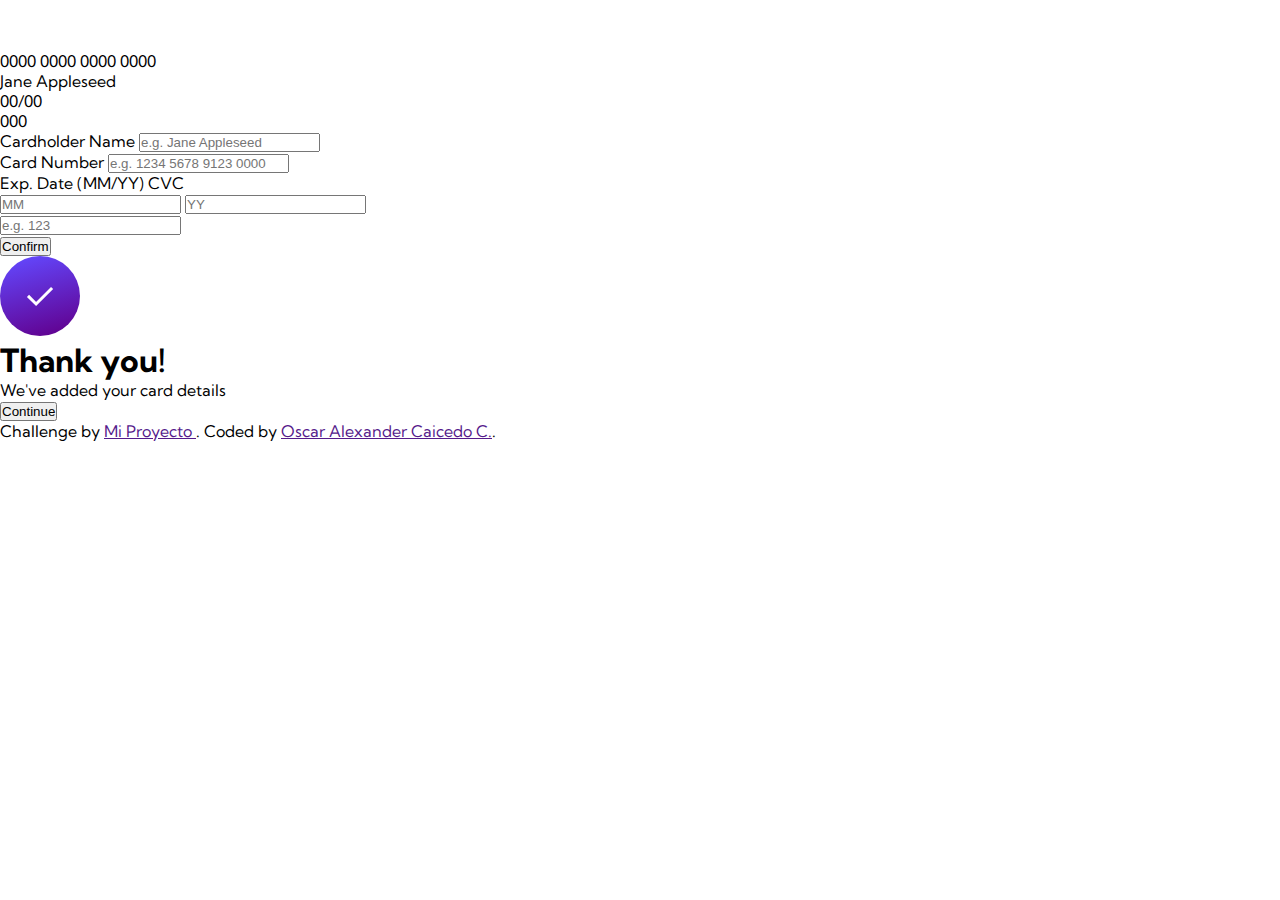
==== pasareladepago/pasarela.html @ 8edfd566 "pasarela de pago" ====
<!DOCTYPE html>
<html lang="en">
<head>
    <meta charset="UTF-8">
    <meta http-equiv="X-UA-Compatible" content="IE=edge">
    <meta name="viewport" content="width=device-width, initial-scale=1.0">
    <title>Document</title>
    <link rel="stylesheet" href="../main.css">
</head>
<body class="body-pasarela">

  <main class="main-container-pasarela">
    <section class="main-container__background-section">
      <div class="card">
        <img class="card__logo" src="./images/card-logo.svg" alt="logo">
        <p class="card__number">0000 0000 0000 0000</p>
        <div class="card__details">
          <p class="card__details-name">Jane Appleseed</p>
          <p><span class="card__month" >00</span>/<span class="card__year">00</span></p>
        </div>
      </div>

      <div class="card-back">
        <p class="card-back__cvc">000</p>
      </div>
    </section>

    
        <section class="main-container__form-section">
          <form class="form" action="">
            <label class="form__label" for="cardholder">Cardholder Name</label>
            <input class="form__input" type="text" name="cardholder" id="cardholder" placeholder="e.g. Jane Appleseed">
            <div class="form__cardholder--error error"></div>
    
            <label class="form__label" for="cardNumber">Card Number</label>
            <input class="form__input" type="text" name="cardNumber" id="cardNumber" maxlength="19" placeholder="e.g. 1234 5678 9123 0000">
            <div class="form__inputnumber--error error"></div>
    
            <div class="form__date-cvc"><!-- grid -->
              <!-- 1 -->
              <label class="form__label" for="cardMonth">Exp. Date (MM/YY)</label>
              <!-- 2 -->
              <label class="form__label" for="cardCvc">CVC</label>
              <!-- 3 -->
              <div class="form__date">
                <input class="form__input" type="text" maxlength="2" name="cardMonth" id="cardMonth" placeholder="MM">
                <input class="form__input" type="text" maxlength="2" name="cardYear" id="cardYear" placeholder="YY">
              </div>
              <!-- 4 -->
              <input class="form__input" type="text" maxlength="3" name="cardCvc" id="cardCvc" placeholder="e.g. 123">
              <!-- 5 -->
              <div class="form__errors-container">
                <div class="form__input-mm--error error"></div>
                <div class="form__input-yy--error error"></div>
              </div>
              <!-- 6 -->
              <div class="form__input-cvc--error error"></div>
            </div>
            <input class="form__submit" type="submit" value="Confirm">
          </form>
    
          <!-- Completed state start -->
    
          <section class="thanks-section">
            <img class="thanks-section__img" src="./images/icon-complete.svg" alt="complete icon">
            <h1 class="thanks-section__title">Thank you!</h1>
            <p class="thanks-section__text">We've added your card details</p>
            <button class="thanks-section__button">Continue</button>
          </section>
    
        </section>
      </main>
     
      
      
      <div class="attribution-pasarela">
        Challenge by <a href="" target="_blank">Mi Proyecto </a>. 
        Coded by <a href="" target="_blank" >Oscar Alexander Caicedo C.</a>.
      </div>
    
      <script src=""></script>


</body>
</html>
---- main.css ----
@import url("https://fonts.googleapis.com/css2?family=Kumbh+Sans:wght@400;700&display=swap");
* {
  margin: 0;
  padding: 0;
  box-sizing: border-box;
}
* .attribution {
  text-align: center;
}

body {
  font-family: "Kumbh Sans", sans-serif;
}

.header {
  display: flex;
  align-items: center;
  justify-content: space-between;
  height: 68px;
  padding: 0 24px;
}
@media (min-width: 1115px) {
  .header {
    height: 112px;
    border-bottom: 1px solid hsl(220deg, 14%, 75%);
  }
}
.header__navigation {
  width: 175px;
  height: 100%;
  display: flex;
  align-items: center;
  justify-content: space-between;
}
@media (min-width: 1115px) {
  .header__navigation {
    width: 590px;
  }
}
.header__menu:hover {
  cursor: pointer;
}
@media (min-width: 1115px) {
  .header__menu {
    display: none;
  }
}
.header__cart-avatar {
  display: flex;
  align-items: center;
  justify-content: space-between;
  width: 70px;
}
@media (min-width: 1115px) {
  .header__cart-avatar {
    width: 125px;
  }
}
.header__cart {
  position: relative;
}
.header__cart--notification {
  display: none;
  background-color: hsl(26deg, 100%, 55%);
  width: 15px;
  height: 12px;
  border-radius: 16px;
  position: absolute;
  top: -2px;
  right: -5px;
  font-size: 0.6em;
  text-align: center;
  color: hsl(0deg, 0%, 100%);
}
.header__cart:hover {
  cursor: pointer;
}
.header__avatar {
  width: 24px;
}
@media (min-width: 1115px) {
  .header__avatar {
    width: 48px;
  }
}
.header__avatar:hover {
  cursor: pointer;
  border: 2px solid hsl(26deg, 100%, 55%);
  border-radius: 50%;
}

.navbar {
  display: none;
  width: 400px;
}
.navbar__items {
  list-style: none;
  display: flex;
  justify-content: space-between;
}
.navbar__link {
  text-decoration: none;
  color: hsl(219deg, 9%, 45%);
  display: block;
  height: 112px;
  padding-top: 42px;
}
.navbar__link:hover {
  border-bottom: 4px solid hsl(26deg, 100%, 55%);
}
@media (min-width: 1115px) {
  .navbar {
    display: block;
  }
}

.modal-navbar {
  background-color: hsl(0deg, 0%, 100%);
  width: 250px;
  height: 100vh;
  padding: 28px 24px;
}
.modal-navbar__background {
  background-color: hsla(0deg, 2%, 38%, 0.356);
  position: absolute;
  top: 0;
  left: 0;
  width: 100%;
  height: 100%;
  z-index: 1;
  overflow: hidden;
}
.modal-navbar__items {
  display: flex;
  flex-direction: column;
  justify-content: space-between;
  height: 200px;
  list-style: none;
  margin-top: 50px;
}
.modal-navbar__link {
  text-decoration: none;
  color: hsl(220deg, 13%, 13%);
  font-weight: 700;
  font-size: 1.1em;
}
.modal-navbar__close-icon:hover {
  cursor: pointer;
}

.gallery__image-container {
  height: 300px;
  width: 100%;
  background-image: url("../ecommerce-product-page-main/images/image-product-1.jpg");
  background-position-y: -35px;
  background-size: cover;
}
.gallery__previus {
  background-color: hsl(0deg, 0%, 100%);
  width: 40px;
  height: 40px;
  padding: 12px;
  border-radius: 50%;
  position: absolute;
  top: 170px;
  left: 15px;
}
.gallery__previus:hover {
  cursor: pointer;
}
@media (min-width: 1115px) {
  .gallery__previus {
    display: none;
  }
}
.gallery__next {
  background-color: hsl(0deg, 0%, 100%);
  width: 40px;
  height: 40px;
  padding: 12px;
  border-radius: 50%;
  position: absolute;
  top: 170px;
  left: 320px;
}
.gallery__next:hover {
  cursor: pointer;
}
@media (min-width: 1115px) {
  .gallery__next {
    display: none;
  }
}
.gallery__thumnails {
  display: none;
}
@media (min-width: 1115px) {
  .gallery__thumnails {
    display: flex;
    justify-content: space-between;
  }
}
.gallery__thumnail {
  width: 90px;
  border-radius: 16px;
}
.gallery__thumnail:hover {
  cursor: pointer;
  border: 2px solid hsl(26deg, 100%, 55%);
}
@media (min-width: 1115px) {
  .gallery {
    width: 446px;
    cursor: pointer;
  }
  .gallery__image-container {
    background-position-y: 0;
    border-radius: 16px;
    height: 446px;
    margin-bottom: 32px;
  }
}

.details {
  padding: 24px;
}
.details__company {
  color: hsl(26deg, 100%, 55%);
  text-transform: uppercase;
  font-size: 0.8em;
  letter-spacing: 1px;
  margin-bottom: 12px;
}
.details__title {
  font-size: 1.7em;
  margin-bottom: 16px;
}
.details__description {
  font-size: 0.94em;
  color: hsl(219deg, 9%, 45%);
  line-height: 24px;
  margin-bottom: 24px;
}
.details__prices {
  display: flex;
  justify-content: space-between;
  margin-bottom: 24px;
  align-items: center;
}
.details__now {
  font-size: 1.8em;
  font-weight: 700;
  display: flex;
  align-items: center;
  gap: 18px;
}
.details__discount {
  font-size: 0.5em;
  background-color: hsl(25deg, 100%, 94%);
  color: hsl(26deg, 100%, 55%);
  padding: 4px;
  border: 4px;
}
.details__before {
  font-weight: 700;
  color: hsl(219deg, 9%, 45%);
  text-decoration: line-through;
}
.details__button {
  background-color: hsl(26deg, 100%, 55%);
  width: 100%;
  height: 57px;
  border-radius: 8px;
  border: none;
  color: hsl(0deg, 0%, 100%);
  font-size: 0.9em;
  font-weight: 700;
  display: flex;
  align-items: center;
  justify-content: center;
  gap: 16px;
}
.details__button:hover {
  cursor: pointer;
  opacity: 0.6;
}
@media (min-width: 1115px) {
  .details {
    width: 446px;
    padding-top: 60px;
  }
  .details__title {
    font-size: 2.7em;
    margin-bottom: 48px;
  }
  .details__description {
    font-size: 0.9em;
    margin-bottom: 37px;
  }
  .details__prices {
    flex-direction: column;
    align-items: flex-start;
  }
  .details__product-quantity {
    display: flex;
    gap: 32px;
  }
}

.input {
  height: 57px;
  display: flex;
  justify-content: space-between;
  background-color: hsl(223deg, 64%, 98%);
}
.input__minus {
  width: 25px;
  height: 100%;
  padding: 24px 5px;
}
.input__minus:hover {
  cursor: pointer;
}
.input__number {
  width: 100%;
  border: none;
  background-color: hsl(223deg, 64%, 98%);
  font-size: 1.2em;
  font-weight: 700;
  font-family: "Kumbh Sans", sans-serif;
  text-align: center;
  outline: none;
}
.input__plus {
  width: 25px;
  height: 100%;
  padding: 19px 3px;
}
.input__plus:hover {
  cursor: pointer;
}

.cart-modal {
  display: none;
  width: 360px;
  height: 260px;
  border-radius: 8px;
  box-shadow: 3px 3px 10px;
  position: absolute;
  top: 75px;
  right: 6px;
  background-color: hsl(0deg, 0%, 100%);
}
.cart-modal__title {
  font-weight: 700;
  padding: 24px;
  border-bottom: 1px solid hsl(220deg, 14%, 75%);
}
.cart-modal__chekout-container {
  padding: 24px;
}
.cart-modal__details-container {
  display: flex;
  align-items: center;
  justify-content: space-between;
  margin-bottom: 24px;
  color: hsl(219deg, 9%, 45%);
}
.cart-modal__image {
  width: 50px;
  border-radius: 4px;
}
.cart-modal__price span {
  color: hsla(0deg, 2%, 38%, 0.356);
  font-weight: 700;
}
.cart-modal__delete:hover {
  cursor: pointer;
}
.cart-modal__chekount {
  background-color: hsl(26deg, 100%, 55%);
  width: 100%;
  height: 57px;
  border-radius: 8px;
  border: none;
  color: hsl(0deg, 0%, 100%);
  font-size: 0.9em;
  font-weight: 700;
  display: flex;
  align-items: center;
  justify-content: center;
  gap: 16px;
}
.cart-modal__chekount:hover {
  cursor: pointer;
  opacity: 0.6;
}

.modal-gallery {
  width: 550px;
}
.modal-gallery__background {
  background-color: hsla(0deg, 2%, 38%, 0.356);
  position: absolute;
  top: 0;
  left: 0;
  width: 100%;
  height: 100%;
  z-index: 1;
  overflow: hidden;
  display: none;
  place-content: center;
}
.modal-gallery__close-container {
  text-align: right;
  height: 30px;
}
.modal-gallery__close {
  width: 16px;
}
.modal-gallery__close:hover {
  cursor: pointer;
  content: url("../ecommerce-product-page-main/images/icon-close-orange.svg");
}
.modal-gallery__image-container {
  background-image: url("../ecommerce-product-page-main/images/image-product-1.jpg");
  height: 446px;
  background-size: cover;
  border-radius: 16px;
  margin-bottom: 32px;
  position: relative;
}
.modal-gallery__thumnails {
  display: flex;
  justify-content: space-between;
  width: 450px;
  margin: auto;
}
.modal-gallery__thumnail {
  width: 90px;
  border-radius: 16px;
}
.modal-gallery__thumnail:hover {
  cursor: pointer;
  border: 2px solid hsl(26deg, 100%, 55%);
}
.modal-gallery__previus {
  background-color: hsl(0deg, 0%, 100%);
  width: 40px;
  height: 40px;
  padding: 12px;
  border-radius: 50%;
  position: absolute;
  top: 190px;
  left: -15px;
}
.modal-gallery__previus:hover {
  cursor: pointer;
}
@media (min-width: 1115px) {
  .modal-gallery__previus {
    display: block;
  }
}
.modal-gallery__next {
  background-color: hsl(0deg, 0%, 100%);
  width: 40px;
  height: 40px;
  padding: 12px;
  border-radius: 50%;
  position: absolute;
  top: 190px;
  left: 520px;
}
.modal-gallery__next:hover {
  cursor: pointer;
}
@media (min-width: 1115px) {
  .modal-gallery__next {
    display: block;
  }
}

.main-container {
  width: 375px;
  margin: auto;
  position: relative;
}
@media (min-width: 1115px) {
  .main-container {
    width: 1115px;
  }
}

@media (min-width: 1115px) {
  .content {
    display: flex;
    padding: 90px 50px;
    gap: 124px;
  }
}

.show {
  display: block;
}

.cart-empty {
  font-weight: 700;
  color: hsla(0deg, 2%, 38%, 0.356);
  text-align: center;
  margin-top: 30px;
}

/*# sourceMappingURL=main.css.map */
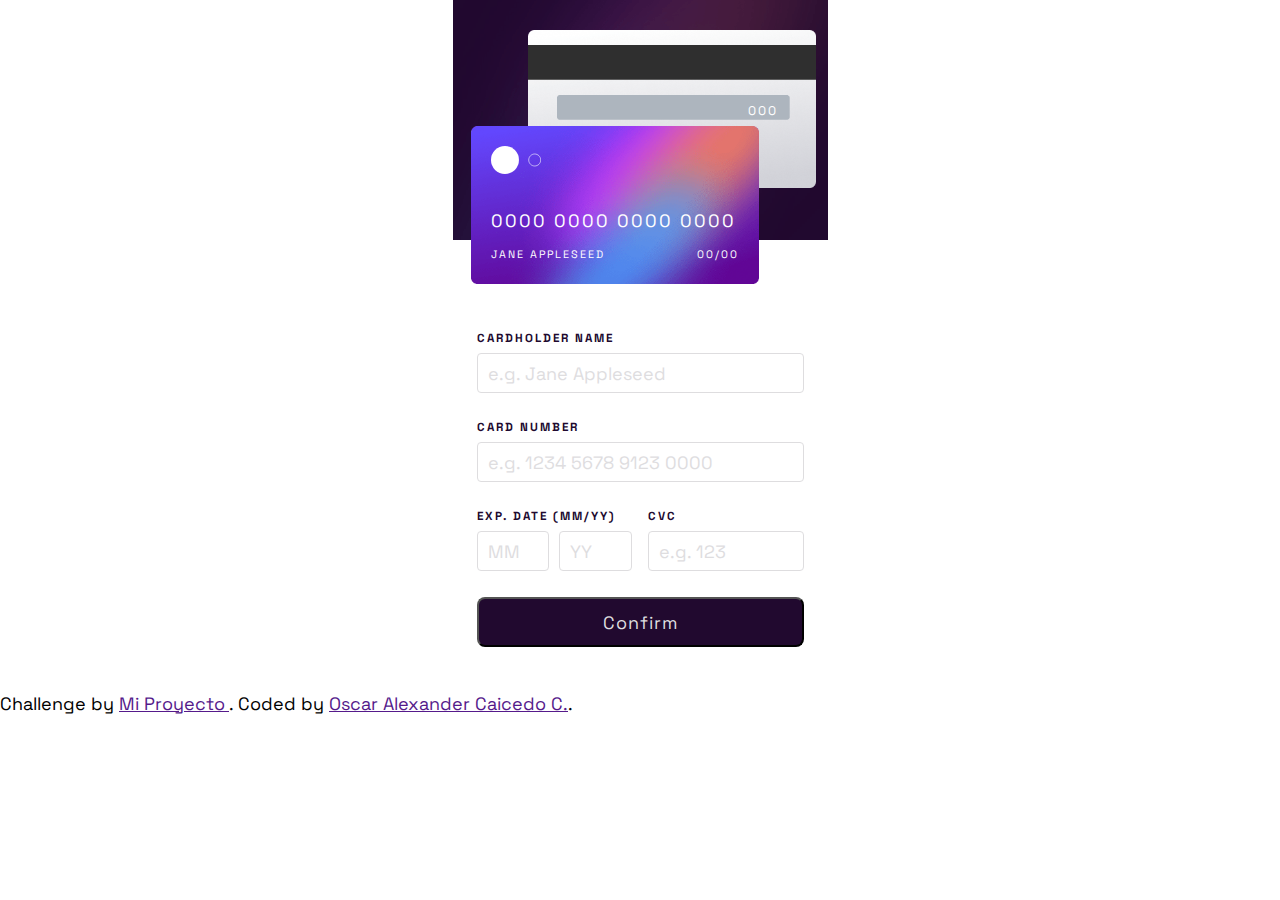
==== commit 5bdfba27: "cambios en mi proyecto" ====
--- a/pasareladepago/pasarela.html
+++ b/pasareladepago/pasarela.html
@@ -1,85 +1,89 @@
 <!DOCTYPE html>
 <html lang="en">
-<head>
+
+  <head>
     <meta charset="UTF-8">
     <meta http-equiv="X-UA-Compatible" content="IE=edge">
     <meta name="viewport" content="width=device-width, initial-scale=1.0">
     <title>Document</title>
     <link rel="stylesheet" href="../main.css">
-</head>
-<body class="body-pasarela">
+   
 
-  <main class="main-container-pasarela">
-    <section class="main-container__background-section">
-      <div class="card">
-        <img class="card__logo" src="./images/card-logo.svg" alt="logo">
-        <p class="card__number">0000 0000 0000 0000</p>
-        <div class="card__details">
-          <p class="card__details-name">Jane Appleseed</p>
-          <p><span class="card__month" >00</span>/<span class="card__year">00</span></p>
+  </head>
+
+  <body class="body-pasarela">
+
+    <main class="main-container-pasarela">
+      <section class="main-container__background-section">
+        <div class="card">
+          <img class="card__logo" src="./images/card-logo.svg" alt="logo">
+          <p class="card__number">0000 0000 0000 0000</p>
+          <div class="card__details">
+            <p class="card__details-name">Jane Appleseed</p>
+            <p><span class="card__month">00</span>/<span class="card__year">00</span></p>
+          </div>
         </div>
-      </div>
 
-      <div class="card-back">
-        <p class="card-back__cvc">000</p>
-      </div>
-    </section>
-
-    
-        <section class="main-container__form-section">
-          <form class="form" action="">
-            <label class="form__label" for="cardholder">Cardholder Name</label>
-            <input class="form__input" type="text" name="cardholder" id="cardholder" placeholder="e.g. Jane Appleseed">
-            <div class="form__cardholder--error error"></div>
-    
-            <label class="form__label" for="cardNumber">Card Number</label>
-            <input class="form__input" type="text" name="cardNumber" id="cardNumber" maxlength="19" placeholder="e.g. 1234 5678 9123 0000">
-            <div class="form__inputnumber--error error"></div>
-    
-            <div class="form__date-cvc"><!-- grid -->
-              <!-- 1 -->
-              <label class="form__label" for="cardMonth">Exp. Date (MM/YY)</label>
-              <!-- 2 -->
-              <label class="form__label" for="cardCvc">CVC</label>
-              <!-- 3 -->
-              <div class="form__date">
-                <input class="form__input" type="text" maxlength="2" name="cardMonth" id="cardMonth" placeholder="MM">
-                <input class="form__input" type="text" maxlength="2" name="cardYear" id="cardYear" placeholder="YY">
-              </div>
-              <!-- 4 -->
-              <input class="form__input" type="text" maxlength="3" name="cardCvc" id="cardCvc" placeholder="e.g. 123">
-              <!-- 5 -->
-              <div class="form__errors-container">
-                <div class="form__input-mm--error error"></div>
-                <div class="form__input-yy--error error"></div>
-              </div>
-              <!-- 6 -->
-              <div class="form__input-cvc--error error"></div>
-            </div>
-            <input class="form__submit" type="submit" value="Confirm">
-          </form>
-    
-          <!-- Completed state start -->
-    
-          <section class="thanks-section">
-            <img class="thanks-section__img" src="./images/icon-complete.svg" alt="complete icon">
-            <h1 class="thanks-section__title">Thank you!</h1>
-            <p class="thanks-section__text">We've added your card details</p>
-            <button class="thanks-section__button">Continue</button>
-          </section>
-    
-        </section>
-      </main>
-     
-      
-      
-      <div class="attribution-pasarela">
-        Challenge by <a href="" target="_blank">Mi Proyecto </a>. 
-        Coded by <a href="" target="_blank" >Oscar Alexander Caicedo C.</a>.
-      </div>
-    
-      <script src=""></script>
+        <div class="card-back">
+          <p class="card-back__cvc">000</p>
+        </div>
+      </section>
 
 
-</body>
+      <section class="main-container__form-section">
+        <form class="form" action="">
+          <label class="form__label" for="cardholder">Cardholder Name</label>
+          <input class="form__input" type="text" name="cardholder" id="cardholder" placeholder="e.g. Jane Appleseed">
+          <div class="form__cardholder--error error"></div>
+
+          <label class="form__label" for="cardNumber">Card Number</label>
+          <input class="form__input" type="text" name="cardNumber" id="cardNumber" maxlength="19"
+            placeholder="e.g. 1234 5678 9123 0000">
+          <div class="form__inputnumber--error error"></div>
+
+          <div class="form__date-cvc">
+            <!-- grid -->
+            <!-- 1 -->
+            <label class="form__label" for="cardMonth">Exp. Date (MM/YY)</label>
+            <!-- 2 -->
+            <label class="form__label" for="cardCvc">CVC</label>
+            <!-- 3 -->
+            <div class="form__date">
+              <input class="form__input" type="text" maxlength="2" name="cardMonth" id="cardMonth" placeholder="MM">
+              <input class="form__input" type="text" maxlength="2" name="cardYear" id="cardYear" placeholder="YY">
+            </div>
+            <!-- 4 -->
+            <input class="form__input" type="text" maxlength="3" name="cardCvc" id="cardCvc" placeholder="e.g. 123">
+            <!-- 5 -->
+            <div class="form__errors-container">
+              <div class="form__input-mm--error error"></div>
+              <div class="form__input-yy--error error"></div>
+            </div>
+            <!-- 6 -->
+            <div class="form__input-cvc--error error"></div>
+          </div>
+          <input class="form__submit" type="submit" value="Confirm">
+        </form>
+
+        <!-- Completed state start -->
+
+        <section class="thanks-section">
+          <img class="thanks-section__img" src="./images/icon-complete.svg" alt="complete icon">
+          <h1 class="thanks-section__title">Thank you!</h1>
+          <p class="thanks-section__text">We've added your card details</p>
+          <button class="thanks-section__button">Continue</button>
+        </section>
+
+      </section>
+    </main>
+
+    <div class="attribution-pasarela">
+      Challenge by <a href="" target="_blank">Mi Proyecto </a>.
+      Coded by <a href="" target="_blank">Oscar Alexander Caicedo C.</a>.
+    </div>
+  
+    <script src="mains.js"></script>
+   
+  </body>
+
 </html>--- a/main.css
+++ b/main.css
@@ -1,4 +1,5 @@
 @import url("https://fonts.googleapis.com/css2?family=Kumbh+Sans:wght@400;700&display=swap");
+@import url("https://fonts.googleapis.com/css2?family=Space+Grotesk:wght@500&display=swap");
 * {
   margin: 0;
   padding: 0;
@@ -6,10 +7,12 @@
 }
 * .attribution {
   text-align: center;
+  background-color: orange;
 }
 
 body {
   font-family: "Kumbh Sans", sans-serif;
+  background-color: antiquewhite;
 }
 
 .header {
@@ -156,7 +159,7 @@
   background-size: cover;
 }
 .gallery__previus {
-  background-color: hsl(0deg, 0%, 100%);
+  background-color: hsl(26deg, 100%, 55%);
   width: 40px;
   height: 40px;
   padding: 12px;
@@ -174,7 +177,7 @@
   }
 }
 .gallery__next {
-  background-color: hsl(0deg, 0%, 100%);
+  background-color: hsl(26deg, 100%, 55%);
   width: 40px;
   height: 40px;
   padding: 12px;
@@ -279,6 +282,7 @@
   align-items: center;
   justify-content: center;
   gap: 16px;
+  text-decoration: none;
 }
 .details__button:hover {
   cursor: pointer;
@@ -390,6 +394,7 @@
   align-items: center;
   justify-content: center;
   gap: 16px;
+  text-decoration: none;
 }
 .cart-modal__chekount:hover {
   cursor: pointer;
@@ -445,7 +450,7 @@
   border: 2px solid hsl(26deg, 100%, 55%);
 }
 .modal-gallery__previus {
-  background-color: hsl(0deg, 0%, 100%);
+  background-color: hsl(26deg, 100%, 55%);
   width: 40px;
   height: 40px;
   padding: 12px;
@@ -463,7 +468,7 @@
   }
 }
 .modal-gallery__next {
-  background-color: hsl(0deg, 0%, 100%);
+  background-color: hsl(26deg, 100%, 55%);
   width: 40px;
   height: 40px;
   padding: 12px;
@@ -481,6 +486,246 @@
   }
 }
 
+* {
+  margin: 0;
+  padding: 0;
+  box-sizing: border-box;
+}
+
+.body-pasarela {
+  background-color: white;
+  font-family: "Space Grotesk", sans-serif;
+  font-size: 18px;
+}
+
+.main-container-pasarela {
+  width: 375px;
+  margin: auto;
+}
+
+.main-container__background-section {
+  background-image: url("/pasareladepago/images/bg-main-mobile.png");
+  background-repeat: no-repeat;
+  height: 240px;
+  position: relative;
+}
+
+.main-container__form-section {
+  padding: 90px 24px 45px;
+}
+
+@media (min-width: 1440px) {
+  .main-container-pasarela {
+    width: 1440px;
+    display: flex;
+  }
+}
+@media (min-width: 1440px) {
+  .main-container__background-section {
+    background-image: url("/pasareladepago/images/bg-main-desktop.png");
+    width: 900px;
+    height: 900px;
+  }
+}
+.card {
+  width: 288px;
+  height: 160px;
+  color: hsl(0deg, 0%, 100%);
+  padding: 20px;
+  background-image: url("/pasareladepago/images/bg-card-front.png");
+  background-repeat: no-repeat;
+  background-size: contain;
+  position: absolute;
+  top: 126px;
+  left: 18px;
+  z-index: 1;
+  letter-spacing: 2px;
+}
+@media (min-width: 1440px) {
+  .card {
+    width: 450px;
+    height: 247px;
+    padding: 38px;
+  }
+}
+@media (min-width: 1440px) {
+  .card {
+    top: 187px;
+    left: 167px;
+  }
+}
+
+.card__logo {
+  width: 50px;
+  margin-bottom: 30px;
+}
+
+.card__number {
+  margin-bottom: 15px;
+}
+
+.card__details {
+  display: flex;
+  font-size: 0.6em;
+  justify-content: space-between;
+  text-transform: uppercase;
+}
+
+@media (min-width: 1440px) {
+  .card__logo {
+    width: 86px;
+    margin-bottom: 55px;
+  }
+  .card__number {
+    font-size: 1.6em;
+    margin-bottom: 25px;
+  }
+  .card__details {
+    font-size: 0.8em;
+  }
+}
+.card-back {
+  width: 288px;
+  height: 160px;
+  color: hsl(0deg, 0%, 100%);
+  padding: 20px;
+  background-image: url("/pasareladepago/images/bg-card-back.png");
+  background-repeat: no-repeat;
+  background-size: contain;
+  position: absolute;
+  top: 30px;
+  left: 75px;
+  letter-spacing: 2px;
+}
+@media (min-width: 1440px) {
+  .card-back {
+    width: 450px;
+    height: 247px;
+    padding: 38px;
+  }
+}
+@media (min-width: 1440px) {
+  .card-back {
+    top: 468px;
+    left: 257px;
+  }
+}
+.card-back .card-back__cvc {
+  font-size: 0.7em;
+  margin-top: 53px;
+  text-align: right;
+  padding-right: 18px;
+}
+@media (min-width: 1440px) {
+  .card-back .card-back__cvc {
+    font-size: 1em;
+    margin-top: 75px;
+    padding-right: 30px;
+  }
+}
+
+.form__label {
+  text-transform: uppercase;
+  font-size: 0.65em;
+  letter-spacing: 2px;
+  display: block;
+  margin-bottom: 8px;
+  color: hsl(278deg, 68%, 11%);
+  font-weight: bold;
+}
+.form__input {
+  width: 100%;
+  height: 40px;
+  margin-bottom: 18px;
+  border-radius: 4px;
+  font-family: "Space Grotesk", sans-serif;
+  border: 1px solid hsl(270deg, 3%, 87%);
+  padding-left: 10px;
+  font-size: 1em;
+  outline: none;
+}
+.form__input::placeholder {
+  color: hsl(270deg, 3%, 87%);
+}
+.form__date-cvc {
+  display: grid;
+  grid-template-columns: 1fr 1fr;
+  gap: 0 16px;
+}
+.form__date {
+  display: flex;
+  gap: 10px;
+}
+.form__submit, .thanks-section__button {
+  background-color: hsl(278deg, 68%, 11%);
+  color: hsl(270deg, 3%, 87%);
+  width: 100%;
+  height: 50px;
+  border-radius: 8px;
+  font-size: 1em;
+  letter-spacing: 1px;
+  font-family: "Space Grotesk", sans-serif;
+}
+.form__submit:hover, .thanks-section__button:hover {
+  cursor: pointer;
+}
+@media (min-width: 1440px) {
+  .form {
+    margin-top: 180px;
+    width: 385px;
+  }
+  .form__input {
+    margin-bottom: 40px;
+  }
+}
+
+.error {
+  color: hsl(0deg, 100%, 66%);
+  margin: -10px 0 18px;
+  font-size: 0.6em;
+}
+
+.form__errors-container {
+  display: flex;
+  gap: 5px;
+}
+
+.form__errors-container div {
+  width: 100%;
+  text-align: center;
+}
+
+.thanks-section {
+  display: none;
+}
+.thanks-section__img {
+  display: block;
+  margin: auto;
+  margin-bottom: 30px;
+}
+.thanks-section__title {
+  text-transform: uppercase;
+  text-align: center;
+  font-weight: 400;
+  letter-spacing: 4px;
+  color: hsl(278deg, 68%, 11%);
+  margin-bottom: 24px;
+}
+.thanks-section__text {
+  text-align: center;
+  color: hsl(279deg, 6%, 55%);
+  font-size: 1.1em;
+  margin-bottom: 24px;
+}
+.attribution {
+  font-size: 11px;
+  text-align: center;
+}
+
+.attribution a {
+  color: hsl(228deg, 45%, 44%);
+}
+
 .main-container {
   width: 375px;
   margin: auto;
